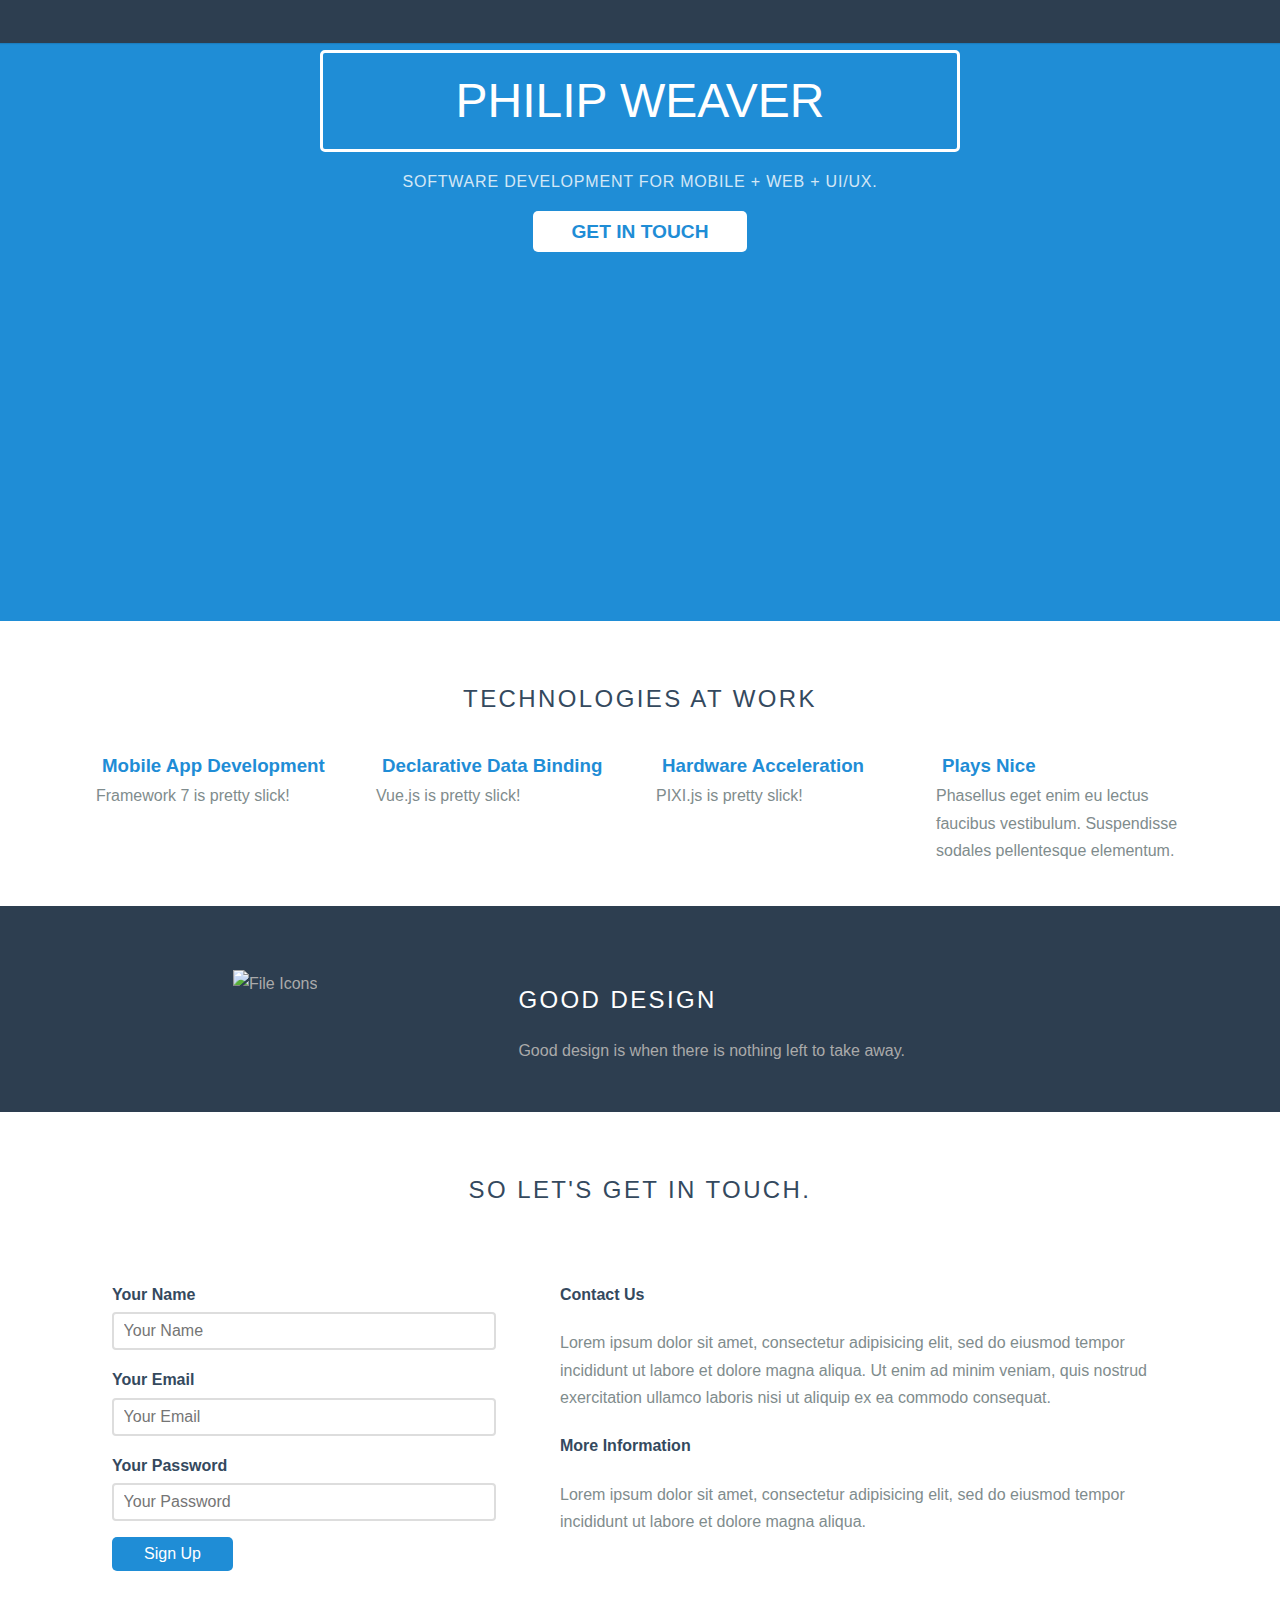
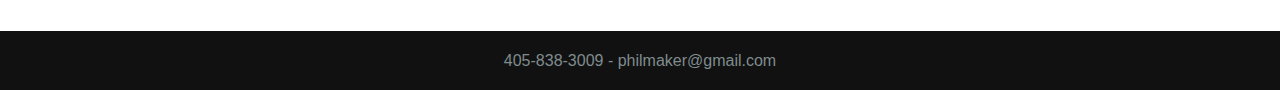
==== index2.html @ cfc16260 "Initial import." ====
<!doctype html>
<html lang="en">
<head>
  <meta charset="utf-8">
  <meta name="viewport" content="width=device-width, initial-scale=1.0">
  <meta name="description" content="A layout example that shows off a responsive product landing page.">
  <title>Philip Weaver : Software Developer</title>
  <link rel="stylesheet" href="lib/pure/pure-min.css">
  <link rel="stylesheet" href="lib/font-awesome.css">
  <!--[if lte IE 8]>
      <link rel="stylesheet" href="http://yui.yahooapis.com/pure/0.6.0/grids-responsive-old-ie-min.css">
  <![endif]-->
  <!--[if gt IE 8]><!-->
      <link rel="stylesheet" href="lib/pure/grids-responsive-min.css">
  <!--<![endif]-->
  <!--[if lte IE 8]>
      <link rel="stylesheet" href="css/layouts/index-old-ie.css">
  <![endif]-->
  <!--[if gt IE 8]><!-->
      <link rel="stylesheet" href="index.css">
      <link rel="stylesheet" href="more.css">
  <!--<![endif]-->
</head>
<body>
  <div class="header">
  	<div class="home-menu pure-menu pure-menu-horizontal pure-menu-fixed">
  		<a class="pure-menu-heading" href=""> </a>
  	</div>
  </div>
  <div class="splash-container">
  	<div class="splash">
  		<h1 class="splash-head">Philip Weaver</h1>
  		<p class="splash-subhead">
  			Software development for mobile + web + UI/UX.
  		</p>
  		<p>
  			<a href="http://purecss.io" class="pure-button pure-button-primary">Get In Touch</a>
  		</p>
  	</div>
  </div>
  <div class="content-wrapper">
  	<div class="content">
  		<h2 class="content-head is-center">Technologies at Work</h2>
  		<div class="pure-g">
  			<div class="l-box pure-u-1 pure-u-md-1-2 pure-u-lg-1-4">
  				<h3 class="content-subhead">
            <i class="fa fa-rocket"></i>
            Mobile App Development
          </h3>
  				<p>
  					Framework 7 is pretty slick!
  				</p>
  			</div>
  			<div class="l-box pure-u-1 pure-u-md-1-2 pure-u-lg-1-4">
  				<h3 class="content-subhead">
            <i class="fa fa-mobile"></i>
            Declarative Data Binding
          </h3>
  				<p>
  					Vue.js is pretty slick!
  				</p>
  			</div>
  			<div class="l-box pure-u-1 pure-u-md-1-2 pure-u-lg-1-4">
  				<h3 class="content-subhead">
            <i class="fa fa-th-large"></i>
              Hardware Acceleration
          </h3>
  				<p>
  					PIXI.js is pretty slick!
  				</p>
  			</div>
  			<div class="l-box pure-u-1 pure-u-md-1-2 pure-u-lg-1-4">
  				<h3 class="content-subhead">
            <i class="fa fa-check-square-o"></i>Plays Nice</h3>
  				<p>
  					Phasellus eget enim eu lectus faucibus vestibulum. Suspendisse sodales pellentesque elementum.
  				</p>
  			</div>
  		</div>
  	</div>
  	<div class="ribbon l-box-lrg pure-g">
  		<div class="l-box-lrg is-center pure-u-1 pure-u-md-1-2 pure-u-lg-2-5">
  			<img class="pure-img-responsive" alt="File Icons" width="300" src="img/common/file-icons.png">
  		</div>
  		<div class="pure-u-1 pure-u-md-1-2 pure-u-lg-3-5">
  			<h2 class="content-head content-head-ribbon">Good Design</h2>
  			<p>
  				Good design is when there is nothing left to take away.
  			</p>
  		</div>
  	</div>
  	<div class="content">
  		<h2 class="content-head is-center">So let's get in touch.</h2>
  		<div class="pure-g">
  			<div class="l-box-lrg pure-u-1 pure-u-md-2-5">
  				<form class="pure-form pure-form-stacked">
  					<fieldset>
  						<label for="name">Your Name</label>
  						<input id="name" type="text" placeholder="Your Name">
  						<label for="email">Your Email</label>
  						<input id="email" type="email" placeholder="Your Email">
  						<label for="password">Your Password</label>
  						<input id="password" type="password" placeholder="Your Password">
  						<button type="submit" class="pure-button">Sign Up</button>
  					</fieldset>
  				</form>
  			</div>
  			<div class="l-box-lrg pure-u-1 pure-u-md-3-5">
  				<h4>Contact Us</h4>
  				<p>
  					Lorem ipsum dolor sit amet, consectetur adipisicing elit, sed do eiusmod tempor incididunt ut labore et dolore magna aliqua. Ut enim ad minim veniam, quis nostrud exercitation ullamco laboris nisi ut aliquip ex ea commodo consequat.
  				</p>
  				<h4>More Information</h4>
  				<p>
  					Lorem ipsum dolor sit amet, consectetur adipisicing elit, sed do eiusmod tempor incididunt ut labore et dolore magna aliqua.
  				</p>
  			</div>
  		</div>
  	</div>
  	<div class="footer l-box is-center">
  		405-838-3009 - philmaker@gmail.com
  	</div>
  </div>
</body>
</html>
---- lib/pure/grids-responsive-min.css ----
/*!
Pure v0.6.0
Copyright 2014 Yahoo! Inc. All rights reserved.
Licensed under the BSD License.
https://github.com/yahoo/pure/blob/master/LICENSE.md
*/
@media screen and (min-width:35.5em){.pure-u-sm-1,.pure-u-sm-1-1,.pure-u-sm-1-2,.pure-u-sm-1-3,.pure-u-sm-2-3,.pure-u-sm-1-4,.pure-u-sm-3-4,.pure-u-sm-1-5,.pure-u-sm-2-5,.pure-u-sm-3-5,.pure-u-sm-4-5,.pure-u-sm-5-5,.pure-u-sm-1-6,.pure-u-sm-5-6,.pure-u-sm-1-8,.pure-u-sm-3-8,.pure-u-sm-5-8,.pure-u-sm-7-8,.pure-u-sm-1-12,.pure-u-sm-5-12,.pure-u-sm-7-12,.pure-u-sm-11-12,.pure-u-sm-1-24,.pure-u-sm-2-24,.pure-u-sm-3-24,.pure-u-sm-4-24,.pure-u-sm-5-24,.pure-u-sm-6-24,.pure-u-sm-7-24,.pure-u-sm-8-24,.pure-u-sm-9-24,.pure-u-sm-10-24,.pure-u-sm-11-24,.pure-u-sm-12-24,.pure-u-sm-13-24,.pure-u-sm-14-24,.pure-u-sm-15-24,.pure-u-sm-16-24,.pure-u-sm-17-24,.pure-u-sm-18-24,.pure-u-sm-19-24,.pure-u-sm-20-24,.pure-u-sm-21-24,.pure-u-sm-22-24,.pure-u-sm-23-24,.pure-u-sm-24-24{display:inline-block;*display:inline;zoom:1;letter-spacing:normal;word-spacing:normal;vertical-align:top;text-rendering:auto}.pure-u-sm-1-24{width:4.1667%;*width:4.1357%}.pure-u-sm-1-12,.pure-u-sm-2-24{width:8.3333%;*width:8.3023%}.pure-u-sm-1-8,.pure-u-sm-3-24{width:12.5%;*width:12.469%}.pure-u-sm-1-6,.pure-u-sm-4-24{width:16.6667%;*width:16.6357%}.pure-u-sm-1-5{width:20%;*width:19.969%}.pure-u-sm-5-24{width:20.8333%;*width:20.8023%}.pure-u-sm-1-4,.pure-u-sm-6-24{width:25%;*width:24.969%}.pure-u-sm-7-24{width:29.1667%;*width:29.1357%}.pure-u-sm-1-3,.pure-u-sm-8-24{width:33.3333%;*width:33.3023%}.pure-u-sm-3-8,.pure-u-sm-9-24{width:37.5%;*width:37.469%}.pure-u-sm-2-5{width:40%;*width:39.969%}.pure-u-sm-5-12,.pure-u-sm-10-24{width:41.6667%;*width:41.6357%}.pure-u-sm-11-24{width:45.8333%;*width:45.8023%}.pure-u-sm-1-2,.pure-u-sm-12-24{width:50%;*width:49.969%}.pure-u-sm-13-24{width:54.1667%;*width:54.1357%}.pure-u-sm-7-12,.pure-u-sm-14-24{width:58.3333%;*width:58.3023%}.pure-u-sm-3-5{width:60%;*width:59.969%}.pure-u-sm-5-8,.pure-u-sm-15-24{width:62.5%;*width:62.469%}.pure-u-sm-2-3,.pure-u-sm-16-24{width:66.6667%;*width:66.6357%}.pure-u-sm-17-24{width:70.8333%;*width:70.8023%}.pure-u-sm-3-4,.pure-u-sm-18-24{width:75%;*width:74.969%}.pure-u-sm-19-24{width:79.1667%;*width:79.1357%}.pure-u-sm-4-5{width:80%;*width:79.969%}.pure-u-sm-5-6,.pure-u-sm-20-24{width:83.3333%;*width:83.3023%}.pure-u-sm-7-8,.pure-u-sm-21-24{width:87.5%;*width:87.469%}.pure-u-sm-11-12,.pure-u-sm-22-24{width:91.6667%;*width:91.6357%}.pure-u-sm-23-24{width:95.8333%;*width:95.8023%}.pure-u-sm-1,.pure-u-sm-1-1,.pure-u-sm-5-5,.pure-u-sm-24-24{width:100%}}@media screen and (min-width:48em){.pure-u-md-1,.pure-u-md-1-1,.pure-u-md-1-2,.pure-u-md-1-3,.pure-u-md-2-3,.pure-u-md-1-4,.pure-u-md-3-4,.pure-u-md-1-5,.pure-u-md-2-5,.pure-u-md-3-5,.pure-u-md-4-5,.pure-u-md-5-5,.pure-u-md-1-6,.pure-u-md-5-6,.pure-u-md-1-8,.pure-u-md-3-8,.pure-u-md-5-8,.pure-u-md-7-8,.pure-u-md-1-12,.pure-u-md-5-12,.pure-u-md-7-12,.pure-u-md-11-12,.pure-u-md-1-24,.pure-u-md-2-24,.pure-u-md-3-24,.pure-u-md-4-24,.pure-u-md-5-24,.pure-u-md-6-24,.pure-u-md-7-24,.pure-u-md-8-24,.pure-u-md-9-24,.pure-u-md-10-24,.pure-u-md-11-24,.pure-u-md-12-24,.pure-u-md-13-24,.pure-u-md-14-24,.pure-u-md-15-24,.pure-u-md-16-24,.pure-u-md-17-24,.pure-u-md-18-24,.pure-u-md-19-24,.pure-u-md-20-24,.pure-u-md-21-24,.pure-u-md-22-24,.pure-u-md-23-24,.pure-u-md-24-24{display:inline-block;*display:inline;zoom:1;letter-spacing:normal;word-spacing:normal;vertical-align:top;text-rendering:auto}.pure-u-md-1-24{width:4.1667%;*width:4.1357%}.pure-u-md-1-12,.pure-u-md-2-24{width:8.3333%;*width:8.3023%}.pure-u-md-1-8,.pure-u-md-3-24{width:12.5%;*width:12.469%}.pure-u-md-1-6,.pure-u-md-4-24{width:16.6667%;*width:16.6357%}.pure-u-md-1-5{width:20%;*width:19.969%}.pure-u-md-5-24{width:20.8333%;*width:20.8023%}.pure-u-md-1-4,.pure-u-md-6-24{width:25%;*width:24.969%}.pure-u-md-7-24{width:29.1667%;*width:29.1357%}.pure-u-md-1-3,.pure-u-md-8-24{width:33.3333%;*width:33.3023%}.pure-u-md-3-8,.pure-u-md-9-24{width:37.5%;*width:37.469%}.pure-u-md-2-5{width:40%;*width:39.969%}.pure-u-md-5-12,.pure-u-md-10-24{width:41.6667%;*width:41.6357%}.pure-u-md-11-24{width:45.8333%;*width:45.8023%}.pure-u-md-1-2,.pure-u-md-12-24{width:50%;*width:49.969%}.pure-u-md-13-24{width:54.1667%;*width:54.1357%}.pure-u-md-7-12,.pure-u-md-14-24{width:58.3333%;*width:58.3023%}.pure-u-md-3-5{width:60%;*width:59.969%}.pure-u-md-5-8,.pure-u-md-15-24{width:62.5%;*width:62.469%}.pure-u-md-2-3,.pure-u-md-16-24{width:66.6667%;*width:66.6357%}.pure-u-md-17-24{width:70.8333%;*width:70.8023%}.pure-u-md-3-4,.pure-u-md-18-24{width:75%;*width:74.969%}.pure-u-md-19-24{width:79.1667%;*width:79.1357%}.pure-u-md-4-5{width:80%;*width:79.969%}.pure-u-md-5-6,.pure-u-md-20-24{width:83.3333%;*width:83.3023%}.pure-u-md-7-8,.pure-u-md-21-24{width:87.5%;*width:87.469%}.pure-u-md-11-12,.pure-u-md-22-24{width:91.6667%;*width:91.6357%}.pure-u-md-23-24{width:95.8333%;*width:95.8023%}.pure-u-md-1,.pure-u-md-1-1,.pure-u-md-5-5,.pure-u-md-24-24{width:100%}}@media screen and (min-width:64em){.pure-u-lg-1,.pure-u-lg-1-1,.pure-u-lg-1-2,.pure-u-lg-1-3,.pure-u-lg-2-3,.pure-u-lg-1-4,.pure-u-lg-3-4,.pure-u-lg-1-5,.pure-u-lg-2-5,.pure-u-lg-3-5,.pure-u-lg-4-5,.pure-u-lg-5-5,.pure-u-lg-1-6,.pure-u-lg-5-6,.pure-u-lg-1-8,.pure-u-lg-3-8,.pure-u-lg-5-8,.pure-u-lg-7-8,.pure-u-lg-1-12,.pure-u-lg-5-12,.pure-u-lg-7-12,.pure-u-lg-11-12,.pure-u-lg-1-24,.pure-u-lg-2-24,.pure-u-lg-3-24,.pure-u-lg-4-24,.pure-u-lg-5-24,.pure-u-lg-6-24,.pure-u-lg-7-24,.pure-u-lg-8-24,.pure-u-lg-9-24,.pure-u-lg-10-24,.pure-u-lg-11-24,.pure-u-lg-12-24,.pure-u-lg-13-24,.pure-u-lg-14-24,.pure-u-lg-15-24,.pure-u-lg-16-24,.pure-u-lg-17-24,.pure-u-lg-18-24,.pure-u-lg-19-24,.pure-u-lg-20-24,.pure-u-lg-21-24,.pure-u-lg-22-24,.pure-u-lg-23-24,.pure-u-lg-24-24{display:inline-block;*display:inline;zoom:1;letter-spacing:normal;word-spacing:normal;vertical-align:top;text-rendering:auto}.pure-u-lg-1-24{width:4.1667%;*width:4.1357%}.pure-u-lg-1-12,.pure-u-lg-2-24{width:8.3333%;*width:8.3023%}.pure-u-lg-1-8,.pure-u-lg-3-24{width:12.5%;*width:12.469%}.pure-u-lg-1-6,.pure-u-lg-4-24{width:16.6667%;*width:16.6357%}.pure-u-lg-1-5{width:20%;*width:19.969%}.pure-u-lg-5-24{width:20.8333%;*width:20.8023%}.pure-u-lg-1-4,.pure-u-lg-6-24{width:25%;*width:24.969%}.pure-u-lg-7-24{width:29.1667%;*width:29.1357%}.pure-u-lg-1-3,.pure-u-lg-8-24{width:33.3333%;*width:33.3023%}.pure-u-lg-3-8,.pure-u-lg-9-24{width:37.5%;*width:37.469%}.pure-u-lg-2-5{width:40%;*width:39.969%}.pure-u-lg-5-12,.pure-u-lg-10-24{width:41.6667%;*width:41.6357%}.pure-u-lg-11-24{width:45.8333%;*width:45.8023%}.pure-u-lg-1-2,.pure-u-lg-12-24{width:50%;*width:49.969%}.pure-u-lg-13-24{width:54.1667%;*width:54.1357%}.pure-u-lg-7-12,.pure-u-lg-14-24{width:58.3333%;*width:58.3023%}.pure-u-lg-3-5{width:60%;*width:59.969%}.pure-u-lg-5-8,.pure-u-lg-15-24{width:62.5%;*width:62.469%}.pure-u-lg-2-3,.pure-u-lg-16-24{width:66.6667%;*width:66.6357%}.pure-u-lg-17-24{width:70.8333%;*width:70.8023%}.pure-u-lg-3-4,.pure-u-lg-18-24{width:75%;*width:74.969%}.pure-u-lg-19-24{width:79.1667%;*width:79.1357%}.pure-u-lg-4-5{width:80%;*width:79.969%}.pure-u-lg-5-6,.pure-u-lg-20-24{width:83.3333%;*width:83.3023%}.pure-u-lg-7-8,.pure-u-lg-21-24{width:87.5%;*width:87.469%}.pure-u-lg-11-12,.pure-u-lg-22-24{width:91.6667%;*width:91.6357%}.pure-u-lg-23-24{width:95.8333%;*width:95.8023%}.pure-u-lg-1,.pure-u-lg-1-1,.pure-u-lg-5-5,.pure-u-lg-24-24{width:100%}}@media screen and (min-width:80em){.pure-u-xl-1,.pure-u-xl-1-1,.pure-u-xl-1-2,.pure-u-xl-1-3,.pure-u-xl-2-3,.pure-u-xl-1-4,.pure-u-xl-3-4,.pure-u-xl-1-5,.pure-u-xl-2-5,.pure-u-xl-3-5,.pure-u-xl-4-5,.pure-u-xl-5-5,.pure-u-xl-1-6,.pure-u-xl-5-6,.pure-u-xl-1-8,.pure-u-xl-3-8,.pure-u-xl-5-8,.pure-u-xl-7-8,.pure-u-xl-1-12,.pure-u-xl-5-12,.pure-u-xl-7-12,.pure-u-xl-11-12,.pure-u-xl-1-24,.pure-u-xl-2-24,.pure-u-xl-3-24,.pure-u-xl-4-24,.pure-u-xl-5-24,.pure-u-xl-6-24,.pure-u-xl-7-24,.pure-u-xl-8-24,.pure-u-xl-9-24,.pure-u-xl-10-24,.pure-u-xl-11-24,.pure-u-xl-12-24,.pure-u-xl-13-24,.pure-u-xl-14-24,.pure-u-xl-15-24,.pure-u-xl-16-24,.pure-u-xl-17-24,.pure-u-xl-18-24,.pure-u-xl-19-24,.pure-u-xl-20-24,.pure-u-xl-21-24,.pure-u-xl-22-24,.pure-u-xl-23-24,.pure-u-xl-24-24{display:inline-block;*display:inline;zoom:1;letter-spacing:normal;word-spacing:normal;vertical-align:top;text-rendering:auto}.pure-u-xl-1-24{width:4.1667%;*width:4.1357%}.pure-u-xl-1-12,.pure-u-xl-2-24{width:8.3333%;*width:8.3023%}.pure-u-xl-1-8,.pure-u-xl-3-24{width:12.5%;*width:12.469%}.pure-u-xl-1-6,.pure-u-xl-4-24{width:16.6667%;*width:16.6357%}.pure-u-xl-1-5{width:20%;*width:19.969%}.pure-u-xl-5-24{width:20.8333%;*width:20.8023%}.pure-u-xl-1-4,.pure-u-xl-6-24{width:25%;*width:24.969%}.pure-u-xl-7-24{width:29.1667%;*width:29.1357%}.pure-u-xl-1-3,.pure-u-xl-8-24{width:33.3333%;*width:33.3023%}.pure-u-xl-3-8,.pure-u-xl-9-24{width:37.5%;*width:37.469%}.pure-u-xl-2-5{width:40%;*width:39.969%}.pure-u-xl-5-12,.pure-u-xl-10-24{width:41.6667%;*width:41.6357%}.pure-u-xl-11-24{width:45.8333%;*width:45.8023%}.pure-u-xl-1-2,.pure-u-xl-12-24{width:50%;*width:49.969%}.pure-u-xl-13-24{width:54.1667%;*width:54.1357%}.pure-u-xl-7-12,.pure-u-xl-14-24{width:58.3333%;*width:58.3023%}.pure-u-xl-3-5{width:60%;*width:59.969%}.pure-u-xl-5-8,.pure-u-xl-15-24{width:62.5%;*width:62.469%}.pure-u-xl-2-3,.pure-u-xl-16-24{width:66.6667%;*width:66.6357%}.pure-u-xl-17-24{width:70.8333%;*width:70.8023%}.pure-u-xl-3-4,.pure-u-xl-18-24{width:75%;*width:74.969%}.pure-u-xl-19-24{width:79.1667%;*width:79.1357%}.pure-u-xl-4-5{width:80%;*width:79.969%}.pure-u-xl-5-6,.pure-u-xl-20-24{width:83.3333%;*width:83.3023%}.pure-u-xl-7-8,.pure-u-xl-21-24{width:87.5%;*width:87.469%}.pure-u-xl-11-12,.pure-u-xl-22-24{width:91.6667%;*width:91.6357%}.pure-u-xl-23-24{width:95.8333%;*width:95.8023%}.pure-u-xl-1,.pure-u-xl-1-1,.pure-u-xl-5-5,.pure-u-xl-24-24{width:100%}}
---- index.css ----
* {
    -webkit-box-sizing: border-box;
    -moz-box-sizing: border-box;
    box-sizing: border-box;
}
body {
    line-height: 1.7em;
    color: #7f8c8d;
    font-size: 13px;
}
h1,
h2,
h3,
h4,
h5,
h6,
label {
    color: #34495e;
}
.pure-img-responsive {
    max-width: 100%;
    height: auto;
}
.l-box {
    padding: 1em;
}
.l-box-lrg {
    padding: 2em;
    border-bottom: 1px solid rgba(0,0,0,0.1);
}
.is-center {
    text-align: center;
}
.pure-form label {
    margin: 1em 0 0;
    font-weight: bold;
    font-size: 100%;
}
.pure-form input[type] {
    border: 2px solid #ddd;
    box-shadow: none;
    font-size: 100%;
    width: 100%;
    margin-bottom: 1em;
}
.pure-button {
    background-color: #1f8dd6;
    color: white;
    padding: 0.5em 2em;
    border-radius: 5px;
}
a.pure-button-primary {
    background: white;
    color: #1f8dd6;
    border-radius: 5px;
    font-size: 120%;
}
.home-menu {
    padding: 0.5em;
    text-align: center;
    box-shadow: 0 1px 1px rgba(0,0,0, 0.10);
}
.home-menu {
    background: #2d3e50;
}
.pure-menu.pure-menu-fixed {
    /* Fixed menus normally have a border at the bottom. */
    border-bottom: none;
    /* I need a higher z-index here because of the scroll-over effect. */
    z-index: 4;
}
.home-menu .pure-menu-heading {
    color: white;
    font-weight: 400;
    font-size: 120%;
}
.home-menu .pure-menu-selected a {
    color: white;
}
.home-menu a {
    color: #6FBEF3;
}
.home-menu li a:hover,
.home-menu li a:focus {
    background: none;
    border: none;
    color: #AECFE5;
}
.splash-container {
    background: #1f8dd6;
    z-index: 1;
    overflow: hidden;
    /* The following styles are required for the "scroll-over" effect */
    width: 100%;
    height: 70%;
    top: 0;
    left: 0;
    position: fixed !important;
}
.splash {
    /* absolute center .splash within .splash-container */
    width: 80%;
    height: 50%;
    margin-left: auto;
    margin-right: auto;
    margin-top:0px;
    margin-bottom:0px;
    position: absolute;
    top: 50px; left: 0; bottom: 0; right: 0;
    text-align: center;
    text-transform: uppercase;
}
.splash-head {
    font-size: 20px;
    font-weight: bold;
    color: white;
    border: 3px solid white;
    padding: 0.5em 0.5em;
    font-weight: 100;
    border-radius: 5px;
    line-height: 1em;
    margin-top:0px;
    margin-bottom:0px;
}
.splash-subhead {
    color: white;
    letter-spacing: 0.05em;
    opacity: 0.8;
    margin-bottom:0px;
}
.content-wrapper {
    position: absolute;
    top: 69%;
    width: 100%;
    min-height: 12%;
    z-index: 2;
    background: white;
}
.content-head {
    font-weight: 400;
    text-transform: uppercase;
    letter-spacing: 0.1em;
    margin: 2em 0 1em;
}
.content-head-ribbon {
    color: white;
}
.content-subhead {
    color: #1f8dd6;
}
.content-subhead i {
  margin-right: 7px;
}
.ribbon {
    background: #2d3e50;
    color: #aaa;
}
.footer {
    background: #111;
}
@media (min-width: 48em) {
    body {
        font-size: 16px;
    }
    .content {
        padding: 1em;
    }
    .home-menu {
        text-align: left;
    }
    .home-menu ul {
      float: right;
    }
    /*.splash-container {
        height: 500px;
    }*/
    .splash {
        width: 50%;
        height: 50%;
    }
    .splash-head {
        font-size: 250%;
    }
    .l-box-lrg {
        border: none;
    }
}
@media (min-width: 78em) {
  .splash-head {
      font-size: 300%;
  }
}
---- more.css ----
.header {
  height:5px;
}
.content {
  margin-left:5%;
  margin-right:5%;
}
.pure-menu-heading {
  text-transform:none;
  align:right;
  height:1px;
}
.content h3 {
  margin-top:0px;
  margin-bottom:0px;
}
.content p {
  margin-top:3px;
  margin-bottom:10px;
}
.content-subhead i {
  margin-right: 6px;
}
cite {
  font-size:150%;
  color:white;
  opacity:0.4;
  font-family:serif;
}
.avatar {
  border-radius:50%;
  border:2px solid white;
  transform:scale(0.8, 0.8);
}
.fa-certificate {
  /*color:red;*/
}
.fa {
  color:darkorange;
}
.fa-heart {
  color:#CC0000;
}
a {
  text-decoration:none;
  font-weight:800;
}
a:hover {
  text-decoration:underline;
}
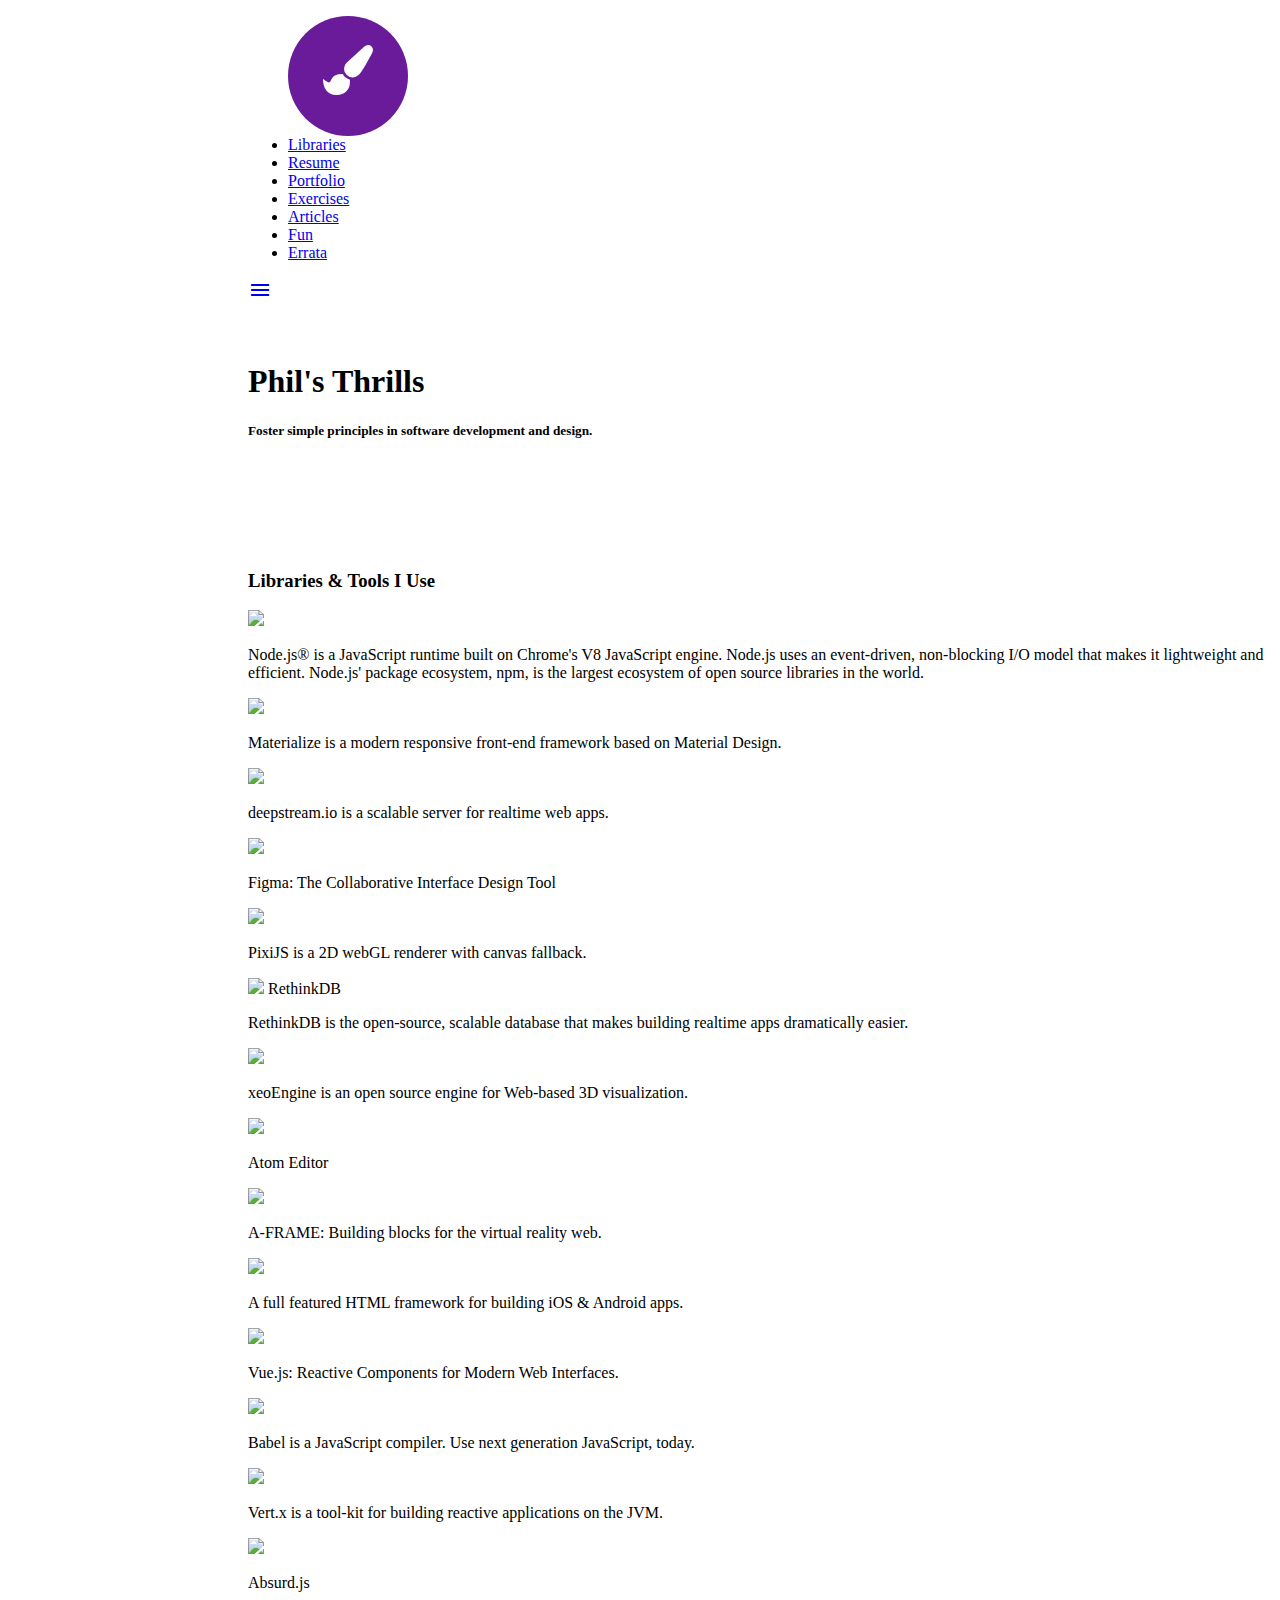
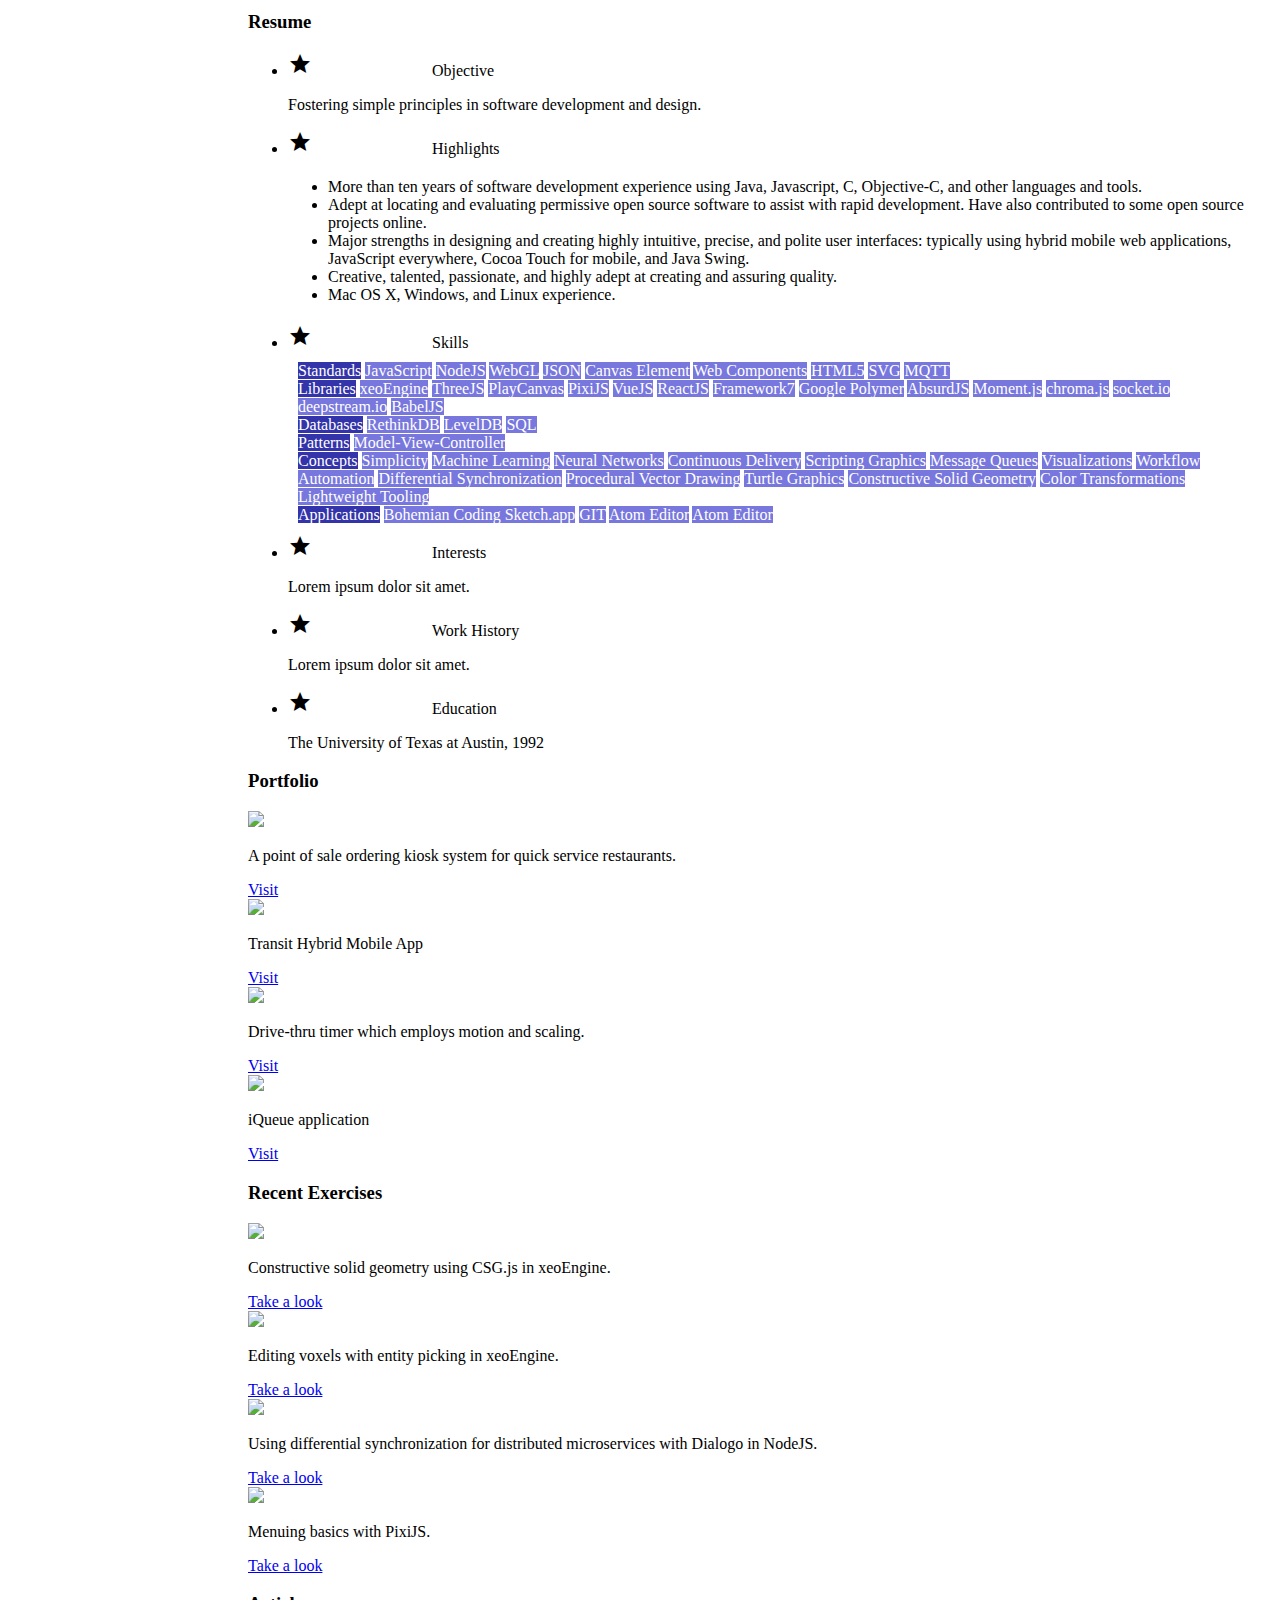
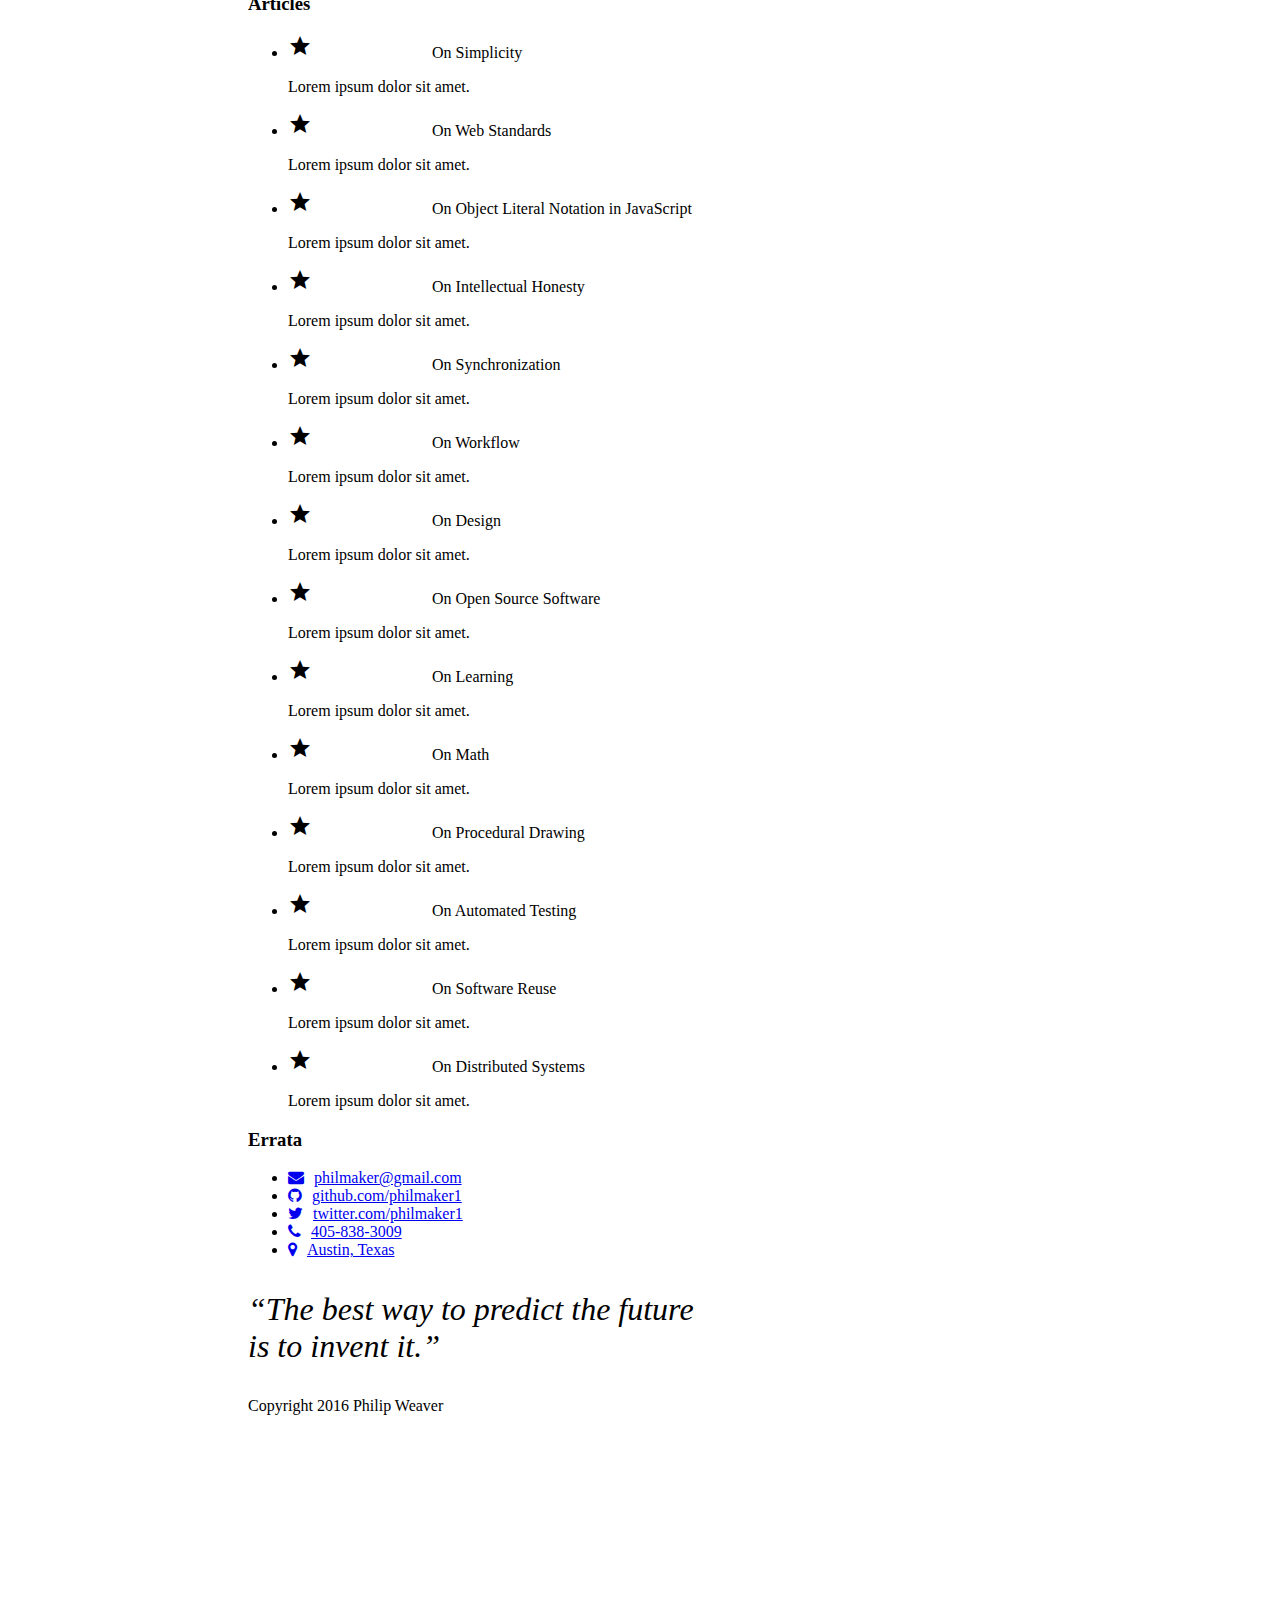
==== commit fa76ebd7: "Commiting changes." ====
--- a/index2.html
+++ b/index2.html
@@ -1,125 +1,614 @@
-<!doctype html>
+<!DOCTYPE html>
 <html lang="en">
 <head>
-  <meta charset="utf-8">
-  <meta name="viewport" content="width=device-width, initial-scale=1.0">
-  <meta name="description" content="A layout example that shows off a responsive product landing page.">
-  <title>Philip Weaver : Software Developer</title>
-  <link rel="stylesheet" href="lib/pure/pure-min.css">
-  <link rel="stylesheet" href="lib/font-awesome.css">
-  <!--[if lte IE 8]>
-      <link rel="stylesheet" href="http://yui.yahooapis.com/pure/0.6.0/grids-responsive-old-ie-min.css">
-  <![endif]-->
-  <!--[if gt IE 8]><!-->
-      <link rel="stylesheet" href="lib/pure/grids-responsive-min.css">
-  <!--<![endif]-->
-  <!--[if lte IE 8]>
-      <link rel="stylesheet" href="css/layouts/index-old-ie.css">
-  <![endif]-->
-  <!--[if gt IE 8]><!-->
-      <link rel="stylesheet" href="index.css">
-      <link rel="stylesheet" href="more.css">
-  <!--<![endif]-->
+  <meta http-equiv="Content-Type" content="text/html; charset=UTF-8"/>
+  <meta name="viewport" content="width=device-width, initial-scale=1, maximum-scale=1.0"/>
+  <title>Phil's Thrills</title>
+  <link href="https://fonts.googleapis.com/icon?family=Material+Icons" rel="stylesheet">
+  <!--<link href="css/materialize.css" type="text/css" rel="stylesheet" media="screen,projection"/>-->
+  <link rel="stylesheet" href="https://cdnjs.cloudflare.com/ajax/libs/materialize/0.97.5/css/materialize.min.css">
+  <script src="https://cdnjs.cloudflare.com/ajax/libs/materialize/0.97.5/js/materialize.min.js"></script>
+  <link rel="stylesheet" href="https://maxcdn.bootstrapcdn.com/font-awesome/4.5.0/css/font-awesome.min.css">
+  <style>
+    .icon-block {
+      padding: 0 15px;
+    }
+    .icon-block .material-icons {
+    	font-size: inherit;
+    }
+    header, main, footer {
+      padding-left: 240px;
+    }
+    @media only screen and (max-width : 992px) {
+      header, main, footer {
+        padding-left: 0;
+      }
+    }
+    section {
+      margin-bottom:100px;
+    }
+    .chip {
+      color:white;
+      background-color:#7777DD;
+      margin-top:2px;
+      margin-bottom:2px;
+    }
+    .major {
+      color:white;
+      background-color:#3333AA;
+    }
+    .skills .collapsible-body {
+      padding: 10px;
+    }
+    footer .fa {
+     margin-right:10px; 
+    }
+    .list {
+      padding:20px;
+    }
+    .list li {
+      list-style: disc;
+      margin-left:20px;
+    }
+    .circle-text {
+      width:50%;
+      font-size:50px;
+    }
+    .circle-text:after {
+      content: "";
+      display: block;
+      width: 100%;
+      height:0;
+      padding-bottom: 100%;
+      background: #6a1b9a; 
+      -moz-border-radius: 50%; 
+      -webkit-border-radius: 50%; 
+      border-radius: 50%;
+    }
+    .circle-text div {
+      float:left;
+      width:100%;
+      padding-top:45%;
+      line-height:1em;
+      margin-top:-0.5em;
+      text-align:center;
+      color:white;
+    }
+    nav ul a:hover {
+      background-color: rgba(0, 0, 0, 0.0);
+    }
+  </style>
 </head>
 <body>
-  <div class="header">
-  	<div class="home-menu pure-menu pure-menu-horizontal pure-menu-fixed">
-  		<a class="pure-menu-heading" href=""> </a>
-  	</div>
-  </div>
-  <div class="splash-container">
-  	<div class="splash">
-  		<h1 class="splash-head">Philip Weaver</h1>
-  		<p class="splash-subhead">
-  			Software development for mobile + web + UI/UX.
-  		</p>
-  		<p>
-  			<a href="http://purecss.io" class="pure-button pure-button-primary">Get In Touch</a>
-  		</p>
-  	</div>
-  </div>
-  <div class="content-wrapper">
-  	<div class="content">
-  		<h2 class="content-head is-center">Technologies at Work</h2>
-  		<div class="pure-g">
-  			<div class="l-box pure-u-1 pure-u-md-1-2 pure-u-lg-1-4">
-  				<h3 class="content-subhead">
-            <i class="fa fa-rocket"></i>
-            Mobile App Development
-          </h3>
-  				<p>
-  					Framework 7 is pretty slick!
-  				</p>
-  			</div>
-  			<div class="l-box pure-u-1 pure-u-md-1-2 pure-u-lg-1-4">
-  				<h3 class="content-subhead">
-            <i class="fa fa-mobile"></i>
-            Declarative Data Binding
-          </h3>
-  				<p>
-  					Vue.js is pretty slick!
-  				</p>
-  			</div>
-  			<div class="l-box pure-u-1 pure-u-md-1-2 pure-u-lg-1-4">
-  				<h3 class="content-subhead">
-            <i class="fa fa-th-large"></i>
-              Hardware Acceleration
-          </h3>
-  				<p>
-  					PIXI.js is pretty slick!
-  				</p>
-  			</div>
-  			<div class="l-box pure-u-1 pure-u-md-1-2 pure-u-lg-1-4">
-  				<h3 class="content-subhead">
-            <i class="fa fa-check-square-o"></i>Plays Nice</h3>
-  				<p>
-  					Phasellus eget enim eu lectus faucibus vestibulum. Suspendisse sodales pellentesque elementum.
-  				</p>
-  			</div>
-  		</div>
-  	</div>
-  	<div class="ribbon l-box-lrg pure-g">
-  		<div class="l-box-lrg is-center pure-u-1 pure-u-md-1-2 pure-u-lg-2-5">
-  			<img class="pure-img-responsive" alt="File Icons" width="300" src="img/common/file-icons.png">
-  		</div>
-  		<div class="pure-u-1 pure-u-md-1-2 pure-u-lg-3-5">
-  			<h2 class="content-head content-head-ribbon">Good Design</h2>
-  			<p>
-  				Good design is when there is nothing left to take away.
-  			</p>
-  		</div>
-  	</div>
-  	<div class="content">
-  		<h2 class="content-head is-center">So let's get in touch.</h2>
-  		<div class="pure-g">
-  			<div class="l-box-lrg pure-u-1 pure-u-md-2-5">
-  				<form class="pure-form pure-form-stacked">
-  					<fieldset>
-  						<label for="name">Your Name</label>
-  						<input id="name" type="text" placeholder="Your Name">
-  						<label for="email">Your Email</label>
-  						<input id="email" type="email" placeholder="Your Email">
-  						<label for="password">Your Password</label>
-  						<input id="password" type="password" placeholder="Your Password">
-  						<button type="submit" class="pure-button">Sign Up</button>
-  					</fieldset>
-  				</form>
-  			</div>
-  			<div class="l-box-lrg pure-u-1 pure-u-md-3-5">
-  				<h4>Contact Us</h4>
-  				<p>
-  					Lorem ipsum dolor sit amet, consectetur adipisicing elit, sed do eiusmod tempor incididunt ut labore et dolore magna aliqua. Ut enim ad minim veniam, quis nostrud exercitation ullamco laboris nisi ut aliquip ex ea commodo consequat.
-  				</p>
-  				<h4>More Information</h4>
-  				<p>
-  					Lorem ipsum dolor sit amet, consectetur adipisicing elit, sed do eiusmod tempor incididunt ut labore et dolore magna aliqua.
-  				</p>
-  			</div>
-  		</div>
-  	</div>
-  	<div class="footer l-box is-center">
-  		405-838-3009 - philmaker@gmail.com
-  	</div>
-  </div>
-</body>
+  <header>
+    <nav class="pink darken-1" role="navigation">
+      <div class="nav-wrapper container"><a id="logo-container" href="#" class="brand-logo"><!--Logo--></a>
+        <ul id="nav-mobile" class="side-nav fixed">
+          <div class="col s12 m8 offset-m2 l6 offset-l3">
+            <div class="card-panel grey lighten-3 z-depth-1">
+              <div class="row valign-wrapper">
+                <div class="col s12">
+                  <!--<div class="circle-text"><div>PW</div></div>-->
+                  <div class="circle-text"><div><i class="fa fa-paint-brush"></i></div></div>
+                </div>
+              </div>
+            </div>
+          </div>
+          <!--<div class="col s12 m8 offset-m2 l6 offset-l3">-->
+          <!--  <div class="card-panel grey lighten-3 z-depth-1">-->
+          <!--    <div class="row valign-wrapper">-->
+          <!--      <div class="col s12">-->
+          <!--        <div style="font-size:300%;background-color:red;corner-radius:20px;">-->
+          <!--          PW-->
+          <!--        </div>-->
+          <!--      </div>-->
+          <!--    </div>-->
+          <!--  </div>-->
+          <!--</div>-->
+          <li><a href="#libraries">Libraries</a></li>
+          <li><a href="#resume">Resume</a></li>
+          <li><a href="#portfolio">Portfolio</a></li>
+          <li><a href="#exercises">Exercises</a></li>
+          <li><a href="#articles">Articles</a></li>
+          <li><a href="#fun">Fun</a></li>
+          <li><a href="#errata">Errata</a></li>
+        </ul>
+        <a href="#" data-activates="nav-mobile" class="button-collapse"><i class="material-icons">menu</i></a>
+      </div>
+    </nav>
+  </header>
+  <main class="grey lighten-4">
+    <div class="pink darken-1 section no-pad-bot" id="index-banner">
+      <div class="container">
+        <br><br>
+        <h1 class="header white-text">Phil's Thrills</h1>
+        <div class="row">
+          <h5 class="header col s12 light white-text">Foster simple principles in software development and design.</h5>
+          <!--<h5 class="header col s12 light white-text">Covering all sorts of software topics in the world today.</h5>-->
+        </div>
+        <br><br>
+      </div>
+    </div>
+    <br/><br/><br/>
+    <div class="container">
+      <div class="section" id="libraries">
+        <h3 class="pink-text darken-text-2">Libraries & Tools I Use</h3>
+        <div class="row">
+          <div class="col s12 m4">
+            <div class="card hoverable">
+              <div class="card-image">
+                <img src="https://nodejs.org/static/images/logos/nodejs-2560x1440.png">
+                <span class="card-title"></span>
+              </div>
+              <div class="card-content">
+                <p>Node.js® is a JavaScript runtime built on Chrome's V8 JavaScript engine. Node.js uses an event-driven, non-blocking I/O model that makes it lightweight and efficient. Node.js' package ecosystem, npm, is the largest ecosystem of open source libraries in the world.</p>
+              </div>
+            </div>
+            <div class="card hoverable">
+              <div class="card-image">
+                <img src="https://superdevresources.com/wp-content/uploads/2014/11/materialze-framework-material-design.png">
+                <span class="card-title"></span>
+              </div>
+              <div class="card-content">
+                <p>Materialize is a modern responsive front-end framework based on Material Design.</p>
+              </div>
+            </div>
+            <div class="card hoverable">
+              <div class="card-image">
+                <img src="http://deepstream.io/blog/introducing-deepstreamhub/deepstream-hub-750.png">
+                <span class="card-title"></span>
+              </div>
+              <div class="card-content">
+                <p>deepstream.io is a scalable server for realtime web apps.</p>
+              </div>
+            </div>
+            <div class="card hoverable">
+              <div class="card-image">
+                <img src="https://cdn-images-1.medium.com/max/2000/1*HBLB2yY_k8NicTZg17jDhQ.png">
+                <span class="card-title"></span>
+              </div>
+              <div class="card-content">
+                <p>Figma: The Collaborative Interface Design Tool</p>
+              </div>
+            </div>
+          </div>
+          <div class="col s12 m4">
+            <div class="card hoverable">
+              <div class="card-image">
+                <img src="http://www.goodboydigital.com/wp-content/uploads/2013/02/logo.png">
+                <span class="card-title"></span>
+              </div>
+              <div class="card-content">
+                <p>PixiJS is a 2D webGL renderer with canvas fallback.</p>
+              </div>
+            </div>
+            <div class="card hoverable">
+              <div class="card-image">
+                <img src="http://blog.workshape.io/content/images/2015/03/thinker_blog2.png">
+                <span class="card-title">RethinkDB</span>
+              </div>
+              <div class="card-content">
+                <p>RethinkDB is the open-source, scalable database that makes building realtime apps dramatically easier.</p>
+              </div>
+            </div>
+            <div class="card hoverable">
+              <div class="card-image">
+                <img src="https://pbs.twimg.com/media/CWb4J5cWUAASFjG.jpg">
+                <span class="card-title"></span>
+              </div>
+              <div class="card-content">
+                <p>xeoEngine is an open source engine for Web-based 3D visualization.</p>
+              </div>
+            </div>
+            <div class="card hoverable">
+              <div class="card-image">
+                <img src="http://blog.atom.io/img/posts/linux-downloads.png">
+                <span class="card-title"></span>
+              </div>
+              <div class="card-content">
+                <p>Atom Editor</p>
+              </div>
+            </div>
+          </div>
+          <div class="col s12 m4">
+            <div class="card hoverable">
+              <div class="card-image">
+                <img src="http://www.roadtovr.com/wp-content/uploads/2015/12/mozilla-a-frame-webvr-virtual-reality-firefox.png">
+                <span class="card-title"></span>
+              </div>
+              <div class="card-content">
+                <p>A-FRAME: Building blocks for the virtual reality web.</p>
+              </div>
+            </div>
+            <div class="card hoverable">
+              <div class="card-image">
+                <img src="http://freelancedevelopers.net/data/news/6512bd43d9caa6e02c990b0a82652dca.jpg">
+                <span class="card-title"></span>
+              </div>
+              <div class="card-content">
+                <p>A full featured HTML framework for building iOS & Android apps.</p>
+              </div>
+            </div>
+            <div class="card hoverable">
+              <div class="card-image">
+                <img src="http://vuejs.org/images/logo.png">
+                <span class="card-title"></span>
+              </div>
+              <div class="card-content">
+                <p>Vue.js: Reactive Components for Modern Web Interfaces.</p>
+              </div>
+            </div>
+            <div class="card hoverable">
+              <div class="card-image">
+                <img src="http://blog.ineat-conseil.fr/wp-content/uploads/2015/04/Capture-d%E2%80%99%C3%A9cran-2015-04-21-%C3%A0-17.47.31.png">
+                <span class="card-title"></span>
+              </div>
+              <div class="card-content">
+                <p>Babel is a JavaScript compiler. Use next generation JavaScript, today.</p>
+              </div>
+            </div>
+            <div class="card hoverable">
+              <div class="card-image">
+                <img src="http://vertx.io/assets/logo-sm.png">
+                <span class="card-title"></span>
+              </div>
+              <div class="card-content">
+                <p>Vert.x is a tool-kit for building reactive applications on the JVM.</p>
+              </div>
+            </div>
+            <div class="card hoverable">
+              <div class="card-image">
+                <img src="http://i.imgur.com/Wh59SPS.png">
+                <span class="card-title"></span>
+              </div>
+              <div class="card-content">
+                <p>Absurd.js</p>
+              </div>
+            </div>
+          </div>
+        </div>
+      </div>
+      <div class="section" id="resume">
+        <h3 class="pink-text darken-text-2">Resume</h3>
+        <ul class="collapsible" data-collapsible="expandable">
+          <li>
+            <div class="collapsible-header active"><i class="material-icons">star_rate</i>Objective</div>
+            <div class="collapsible-body"><p>Fostering simple principles in software development and design.</p></div>
+          </li>
+          <li>
+            <div class="collapsible-header active"><i class="material-icons">star_rate</i>Highlights</div>
+            <div class="collapsible-body">
+              <ul class="list">
+                <li>More than ten years of software development experience using Java, Javascript, C, Objective-C, and other languages and tools.</li>
+                <li>Adept at locating and evaluating permissive open source software to assist with rapid development. Have also contributed to some open source projects online.</li>
+                <li>Major strengths in designing and creating highly intuitive, precise, and polite user interfaces: typically using hybrid mobile web applications, JavaScript everywhere, Cocoa Touch for mobile, and Java Swing.</li>
+                <li>Creative, talented, passionate, and highly adept at creating and assuring quality.</li>
+                <li>Mac OS X, Windows, and Linux experience.</li>
+              </ul>
+            </div>
+          </li>
+          <li class="skills">
+            <div class="collapsible-header active"><i class="material-icons">star_rate</i>Skills</div>
+            <div class="collapsible-body">
+              <div>
+                <span class="chip major">Standards</span>
+                <span class="chip">JavaScript</span>
+                <span class="chip">NodeJS</span>
+                <span class="chip">WebGL</span>
+                <span class="chip">JSON</span>
+                <span class="chip">Canvas Element</span>
+                <span class="chip">Web Components</span>
+                <span class="chip">HTML5</span>
+                <span class="chip">SVG</span>
+                <span class="chip">MQTT</span>
+              </div>  
+              <div>
+                <span class="chip major">Libraries</span>
+                <span class="chip">xeoEngine</span>
+                <span class="chip">ThreeJS</span>
+                <span class="chip">PlayCanvas</span>
+                <span class="chip">PixiJS</span>
+                <span class="chip">VueJS</span>
+                <span class="chip">ReactJS</span>
+                <span class="chip">Framework7</span>
+                <span class="chip">Google Polymer</span>
+                <span class="chip">AbsurdJS</span>
+                <span class="chip">Moment.js</span>
+                <span class="chip">chroma.js</span>
+                <span class="chip">socket.io</span>
+                <span class="chip">deepstream.io</span>
+                <span class="chip">BabelJS</span>
+              </div>  
+              <div>
+                <span class="chip major">Databases</span>
+                <span class="chip">RethinkDB</span>
+                <span class="chip">LevelDB</span>
+                <span class="chip">SQL</span>
+              </div>  
+              <div>
+                <span class="chip major">Patterns</span>
+                <span class="chip">Model-View-Controller</span>
+              </div>  
+              <div>
+                <span class="chip major">Concepts</span>
+                <span class="chip">Simplicity</span>
+                <span class="chip">Machine Learning</span>
+                <span class="chip">Neural Networks</span>
+                <span class="chip">Continuous Delivery</span>
+                <span class="chip">Scripting Graphics</span>
+                <span class="chip">Message Queues</span>
+                <span class="chip">Visualizations</span>
+                <span class="chip">Workflow Automation</span>
+                <span class="chip">Differential Synchronization</span>
+                <span class="chip">Procedural Vector Drawing</span>
+                <span class="chip">Turtle Graphics</span>
+                <span class="chip">Constructive Solid Geometry</span>
+                <span class="chip">Color Transformations</span>
+                <span class="chip">Lightweight Tooling</span>
+              </div>  
+              <div>
+                <span class="chip major">Applications</span>
+                <span class="chip">Bohemian Coding Sketch.app</span>
+                <span class="chip">GIT</span>
+                <span class="chip">Atom Editor</span>
+                <span class="chip">Atom Editor</span>
+              </div>
+            </div>
+          </li>
+          <li>
+            <div class="collapsible-header active"><i class="material-icons">star_rate</i>Interests</div>
+            <div class="collapsible-body"><p>Lorem ipsum dolor sit amet.</p></div>
+          </li>
+          <li>
+            <div class="collapsible-header active"><i class="material-icons">star_rate</i>Work History</div>
+            <div class="collapsible-body"><p>Lorem ipsum dolor sit amet.</p></div>
+          </li>
+          <li>
+            <div class="collapsible-header active"><i class="material-icons">star_rate</i>Education</div>
+            <div class="collapsible-body"><p>The University of Texas at Austin, 1992</p></div>
+          </li>
+        </ul>
+      </div>
+      <div class="section" id="portfolio">
+        <h3 class="pink-text darken-text-2">Portfolio</h3>
+        <div class="row">
+          <div class="col s12 m4">
+            <div class="card hoverable">
+              <div class="card-image">
+                <img class="materialboxed" src="https://dl.dropboxusercontent.com/u/134114820/www/assets/screenshots-ordermatic/appetizers.png">
+                <span class="card-title"></span>
+              </div>
+              <div class="card-content">
+                <p>A point of sale ordering kiosk system for quick service restaurants.</p>
+              </div>
+              <div class="card-action">
+                <a href="#">Visit</a>
+              </div>
+            </div>
+            <div class="card hoverable">
+              <div class="card-image">
+                <img class="materialboxed" src="http://ingridwu.dmmdmcfatter.com/wp-content/uploads/2015/01/placeholder.png">
+                <span class="card-title"></span>
+              </div>
+              <div class="card-content">
+                <p>Transit Hybrid Mobile App</p>
+              </div>
+              <div class="card-action">
+                <a href="#">Visit</a>
+              </div>
+            </div>
+          </div>
+          <div class="col s12 m4">
+            <div class="card hoverable">
+              <div class="card-image">
+                <img class="materialboxed" src="https://dl.dropboxusercontent.com/u/134114820/www/assets/screenshots-ordermatic/qtime.png">
+                <span class="card-title"></span>
+              </div>
+              <div class="card-content">
+                <p>Drive-thru timer which employs motion and scaling.</p>
+              </div>
+              <div class="card-action">
+                <a href="#">Visit</a>
+              </div>
+            </div>
+          </div>
+          <div class="col s12 m4">
+            <div class="card hoverable">
+              <div class="card-image">
+                <img class="materialboxed" src="http://ingridwu.dmmdmcfatter.com/wp-content/uploads/2015/01/placeholder.png">
+                <span class="card-title"></span>
+              </div>
+              <div class="card-content">
+                <p>iQueue application</p>
+              </div>
+              <div class="card-action">
+                <a href="#">Visit</a>
+              </div>
+            </div>
+          </div>
+        </div>
+      </div>
+      <div class="section" id="exercises">
+        <h3 class="pink-text darken-text-2">Recent Exercises</h3>
+        <div class="row">
+          <div class="col s12 m4">
+            <div class="card hoverable">
+              <div class="card-image">
+                <img class="materialboxed" src="https://pbs.twimg.com/media/CZ1BErtXEAA9hNp.jpg">
+                <span class="card-title"></span>
+              </div>
+              <div class="card-content">
+                <p>Constructive solid geometry using CSG.js in xeoEngine.</p>
+              </div>
+              <div class="card-action">
+                <a href="https://jsfiddle.net/philmaker/0e3hw1d4/">Take a look</a>
+              </div>
+            </div>
+            <div class="card hoverable">
+              <div class="card-image">
+                <img class="materialboxed" src="https://pbs.twimg.com/media/CXz8V_UWAAA2XQ7.png:large">
+                <span class="card-title"></span>
+              </div>
+              <div class="card-content">
+                <p>Editing voxels with entity picking in xeoEngine.</p>
+              </div>
+              <div class="card-action">
+                <a href="https://jsfiddle.net/5ek3w0p8/8/">Take a look</a>
+              </div>
+            </div>
+          </div>
+          <div class="col s12 m4">
+            <div class="card hoverable">
+              <div class="card-image">
+                <img class="materialboxed" src="https://neil.fraser.name/writing/sync/diff3a.gif">
+                <span class="card-title"></span>
+              </div>
+              <div class="card-content">
+                <p>Using differential synchronization for distributed microservices with Dialogo in NodeJS.</p>
+              </div>
+              <div class="card-action">
+                <a href="https://github.com/philmaker1/dialogo-exercise">Take a look</a>
+              </div>
+            </div>
+          </div>
+          <div class="col s12 m4">
+            <div class="card hoverable">
+              <div class="card-image">
+                <img class="materialboxed" src="http://ingridwu.dmmdmcfatter.com/wp-content/uploads/2015/01/placeholder.png">
+                <span class="card-title"></span>
+              </div>
+              <div class="card-content">
+                <p>Menuing basics with PixiJS.</p>
+              </div>
+              <div class="card-action">
+                <a href="#">Take a look</a>
+              </div>
+            </div>
+          </div>
+        </div>
+      </div>
+      <div class="section" id="articles">
+        <h3 class="pink-text darken-text-2">Articles</h3>
+        <ul class="collapsible" data-collapsible="accordian">
+          <li>
+            <div class="collapsible-header"><i class="material-icons">star_rate</i>On Simplicity</div>
+            <div class="collapsible-body"><p>Lorem ipsum dolor sit amet.</p></div>
+          </li>
+          <li>
+            <div class="collapsible-header"><i class="material-icons">star_rate</i>On Web Standards</div>
+            <div class="collapsible-body"><p>Lorem ipsum dolor sit amet.</p></div>
+          </li>
+          <li>
+            <div class="collapsible-header"><i class="material-icons">star_rate</i>On Object Literal Notation in JavaScript</div>
+            <div class="collapsible-body"><p>Lorem ipsum dolor sit amet.</p></div>
+          </li>
+          <li>
+            <div class="collapsible-header"><i class="material-icons">star_rate</i>On Intellectual Honesty</div>
+            <div class="collapsible-body"><p>Lorem ipsum dolor sit amet.</p></div>
+          </li>
+          <li>
+            <div class="collapsible-header"><i class="material-icons">star_rate</i>On Synchronization</div>
+            <div class="collapsible-body"><p>Lorem ipsum dolor sit amet.</p></div>
+          </li>
+          <li>
+            <div class="collapsible-header"><i class="material-icons">star_rate</i>On Workflow</div>
+            <div class="collapsible-body"><p>Lorem ipsum dolor sit amet.</p></div>
+          </li>
+          <li>
+            <div class="collapsible-header"><i class="material-icons">star_rate</i>On Design</div>
+            <div class="collapsible-body"><p>Lorem ipsum dolor sit amet.</p></div>
+          </li>
+          <li>
+            <div class="collapsible-header"><i class="material-icons">star_rate</i>On Open Source Software</div>
+            <div class="collapsible-body"><p>Lorem ipsum dolor sit amet.</p></div>
+          </li>
+          <li>
+            <div class="collapsible-header"><i class="material-icons">star_rate</i>On Learning</div>
+            <div class="collapsible-body"><p>Lorem ipsum dolor sit amet.</p></div>
+          </li>
+          <li>
+            <div class="collapsible-header"><i class="material-icons">star_rate</i>On Math</div>
+            <div class="collapsible-body"><p>Lorem ipsum dolor sit amet.</p></div>
+          </li>
+          <li>
+            <div class="collapsible-header"><i class="material-icons">star_rate</i>On Procedural Drawing</div>
+            <div class="collapsible-body"><p>Lorem ipsum dolor sit amet.</p></div>
+          </li>
+          <li>
+            <div class="collapsible-header"><i class="material-icons">star_rate</i>On Automated Testing</div>
+            <div class="collapsible-body"><p>Lorem ipsum dolor sit amet.</p></div>
+          </li>
+          <li>
+            <div class="collapsible-header"><i class="material-icons">star_rate</i>On Software Reuse</div>
+            <div class="collapsible-body"><p>Lorem ipsum dolor sit amet.</p></div>
+          </li>
+          <li>
+            <div class="collapsible-header"><i class="material-icons">star_rate</i>On Distributed Systems</div>
+            <div class="collapsible-body"><p>Lorem ipsum dolor sit amet.</p></div>
+          </li>
+        </ul>
+      </div>
+      <div class="section">
+        <h3 class="pink-text darken-text-2">Errata</h3>
+      </div>
+    </div>
+  </main>
+  <footer class="page-footer pink darken-1">
+    <div class="container">
+      <div class="row">
+        <div class="col l4 s12">
+          <ul>
+            <li><a class="white-text" href="mailto:philmaker@gmail.com"><i class="fa fa-envelope"></i>philmaker@gmail.com</a></li>
+            <li><a class="white-text" href="http://github.com/philmaker1"><i class="fa fa-github"></i>github.com/philmaker1</a></li>
+            <li><a class="white-text" href="http://twitter.com/philmaker1"><i class="fa fa-twitter"></i>twitter.com/philmaker1</a></li>
+            <li><a class="white-text" href="tel:4058383009"><i class="fa fa-phone"></i>405-838-3009</a></li>
+            <li><a class="white-text" href="https://www.google.com/maps/place/Austin,+TX/"><i class="fa fa-map-marker"></i>Austin, Texas</a></li>
+            <!--<span class="white-text">Status</span>-->
+            <!--<div class="switch>"-->
+            <!--  <label>-->
+            <!--    <span class="white-text">Available</span>-->
+            <!--    <input type="checkbox" checked="true">-->
+            <!--    <span class="lever"></span>-->
+            <!--  </label>-->
+            <!--</div>-->
+            <!--<div class="switch">-->
+            <!--  <label>-->
+            <!--    Available-->
+            <!--    <input disabled type="checkbox">-->
+            <!--    <span class="lever"></span>-->
+            <!--  </label>-->
+            <!--</div>-->
+          </ul>
+        </div>
+        <div class="col l8 s12">
+          <!--<h5 class="white-text">About</h5>-->
+          <p class="grey-text text-lighten-4" style="font-family:serif;font-size:200%;font-style:italic;">&ldquo;The best way to predict the future<br/> is to invent it.&rdquo;</p>
+        </div>
+        <!--<div class="col l3 s12">-->
+        <!--  <h5 class="white-text">Settings</h5>-->
+        <!--  <ul>-->
+        <!--    <li><a class="white-text" href="#!">Link 1</a></li>-->
+        <!--    <li><a class="white-text" href="#!">Link 2</a></li>-->
+        <!--    <li><a class="white-text" href="#!">Link 3</a></li>-->
+        <!--    <li><a class="white-text" href="#!">Link 4</a></li>-->
+        <!--  </ul>-->
+        <!--</div>-->
+      </div>
+    </div>
+    <div class="footer-copyright">
+      <div class="container">
+      Copyright 2016 Philip Weaver
+      </div>
+    </div>
+  </footer>
+  <script src="https://code.jquery.com/jquery-2.1.1.min.js"></script>
+  <script src="lib/materialize/js/materialize.js"></script>
+  <script>
+    (function($){
+      $(function(){
+        $('.button-collapse').sideNav();
+      });
+    })(jQuery);
+  </script>
+  </body>
 </html>
